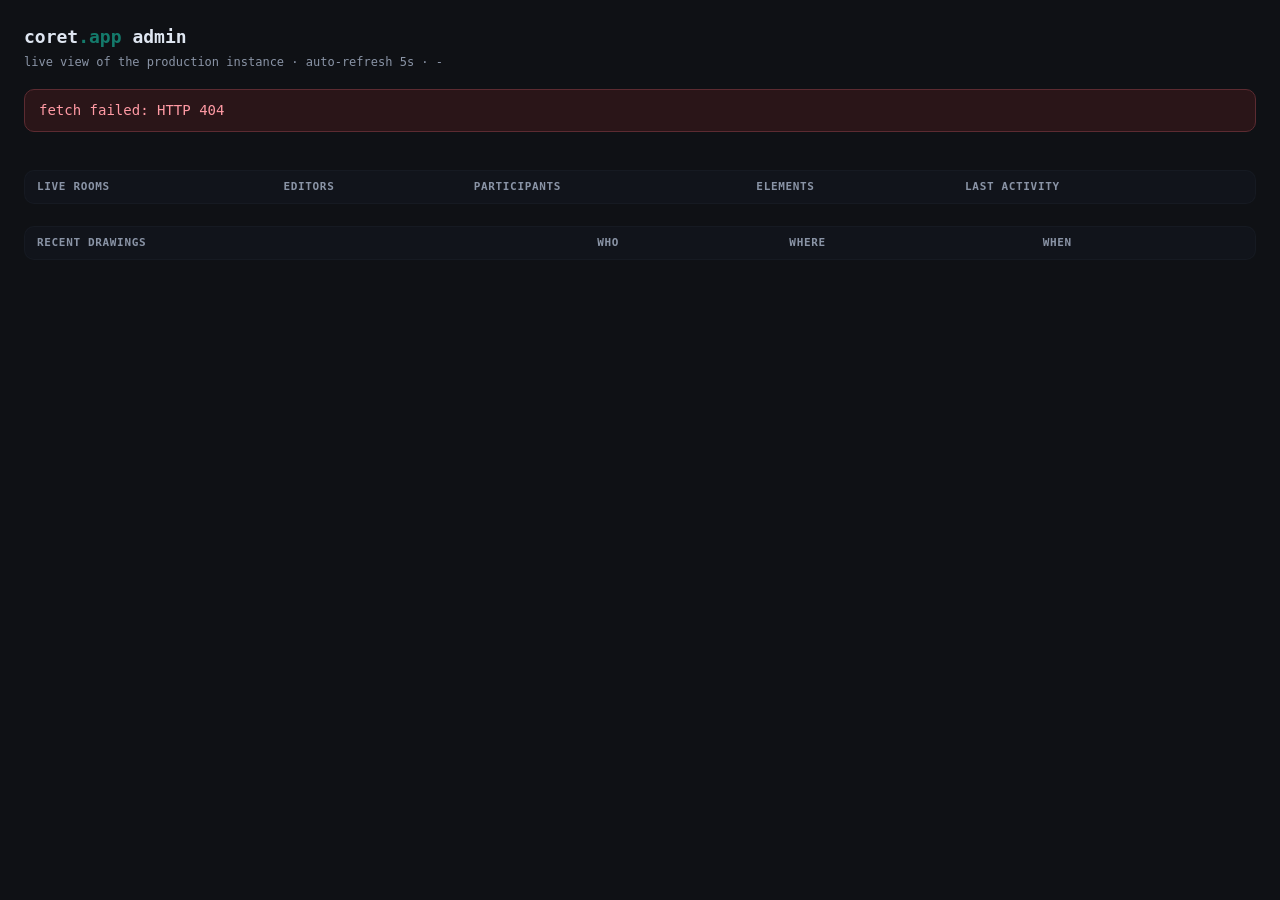
==== deploy/admin/index.html @ 1d589fb4 "admin: read-only live overview (rooms, participants, WS connections, recent drawings) behind DRAW_AD" ====
<!DOCTYPE html>
<html lang="en">
<head>
<meta charset="utf-8">
<meta name="viewport" content="width=device-width, initial-scale=1">
<meta name="robots" content="noindex,nofollow">
<title>coret admin</title>
<style>
  :root { --bg:#0f1115; --card:#161a22; --line:#232a36; --tx:#dfe6f1; --dim:#8a94a6; --acc:#147a6b; --warn:#f08c00; }
  * { box-sizing:border-box; }
  body { margin:0; background:var(--bg); color:var(--tx); font:14px/1.45 ui-monospace,Consolas,monospace; padding:24px; }
  h1 { font-size:18px; margin:0 0 4px; } h1 span { color:var(--acc); }
  .sub { color:var(--dim); font-size:12px; margin-bottom:18px; }
  .stats { display:grid; grid-template-columns:repeat(auto-fit,minmax(130px,1fr)); gap:10px; margin-bottom:22px; }
  .stat { background:var(--card); border:1px solid var(--line); border-radius:10px; padding:12px 14px; }
  .stat b { display:block; font-size:22px; margin-top:2px; }
  .stat span { color:var(--dim); font-size:11px; text-transform:uppercase; letter-spacing:.06em; }
  table { width:100%; border-collapse:collapse; background:var(--card); border:1px solid var(--line); border-radius:10px; overflow:hidden; margin-bottom:22px; }
  th, td { text-align:left; padding:8px 12px; border-bottom:1px solid var(--line); vertical-align:top; }
  th { color:var(--dim); font-size:11px; text-transform:uppercase; letter-spacing:.06em; background:#11141b; }
  tr:last-child td { border-bottom:none; }
  .chip { display:inline-block; background:#1d232e; border:1px solid var(--line); border-radius:999px; padding:1px 8px; margin:1px 2px 1px 0; font-size:12px; }
  .chip.owner { border-color:var(--acc); color:#7fd6c4; } .chip.editor { border-color:#2b6cb0; color:#9dc3f5; } .chip.viewer { color:var(--dim); }
  .dim { color:var(--dim); } .warn { color:var(--warn); } .fresh { color:#7fd6c4; }
  #err { display:none; background:#2a1518; border:1px solid #5c2b31; color:#ff9aa4; padding:10px 14px; border-radius:10px; margin-bottom:16px; }
  a { color:#9dc3f5; text-decoration:none; } a:hover { text-decoration:underline; }
</style>
</head>
<body>
  <h1>coret<span>.app</span> admin</h1>
  <div class="sub">live view of the production instance · auto-refresh 5s · <span id="when">-</span></div>
  <div id="err"></div>
  <div class="stats" id="stats"></div>
  <table id="rooms"><thead><tr><th>live rooms</th><th>editors</th><th>participants</th><th>elements</th><th>last activity</th></tr></thead><tbody></tbody></table>
  <table id="recent"><thead><tr><th>recent drawings</th><th>who</th><th>where</th><th>when</th></tr></thead><tbody></tbody></table>

<script>
const ago = (s) => s < 60 ? s + 's ago' : s < 3600 ? Math.round(s/60) + 'm ago' : Math.round(s/3600) + 'h ago';
const esc = (t) => { const d = document.createElement('div'); d.textContent = t; return d.innerHTML; };
function row(t) { const r = document.getElementById('rooms').querySelector('tbody'); r.insertAdjacentHTML('beforeend', t); }
async function tick() {
  try {
    const r = await fetch('/admin/api/overview', { cache: 'no-store' });
    if (r.status === 401) { document.getElementById('err').style.display = 'block'; document.getElementById('err').textContent = '401 — wrong credentials'; return; }
    if (!r.ok) throw new Error('HTTP ' + r.status);
    const v = await r.json();
    document.getElementById('err').style.display = 'none';
    document.getElementById('when').textContent = 'updated ' + new Date().toLocaleTimeString();
    const L = v.live, D = v.db;
    document.getElementById('stats').innerHTML = [
      ['connections', L.connections], ['editors', L.editors], ['viewers', L.viewers], ['open docs', L.docs],
      ['rooms in db', D.rooms], ['docs in db', D.docs], ['images', D.images], ['build', esc(v.build)],
    ].map(([k, val]) => '<div class="stat"><span>' + k + '</span><b>' + val + '</b></div>').join('');
    const rb = document.getElementById('rooms').querySelector('tbody'); rb.innerHTML = '';
    if (!v.docs.length) rb.insertAdjacentHTML('beforeend', '<tr><td colspan="5" class="dim">nobody is drawing right now</td></tr>');
    for (const d of v.docs) {
      const people = d.participants.map((p) => '<span class="chip ' + p.role + '">' + esc(p.name) + '</span>').join('');
      const act = d.last_op_secs < 120 ? '<span class="fresh">' + ago(d.last_op_secs) + '</span>' : ago(d.last_op_secs);
      row('<tr><td><a href="https://coret.app/' + esc(d.room) + '/' + esc(d.nano) + '" target="_blank" rel="noopener">' + esc(d.room) + '/' + esc(d.nano) + '</a><br><span class="dim">' + esc(d.title) + '</span></td><td>' + d.editors + ' <span class="dim">+' + d.viewers + 'v</span></td><td>' + people + '</td><td>' + d.elements + '</td><td>' + act + '</td></tr>');
    }
    const tb = document.getElementById('recent').querySelector('tbody'); tb.innerHTML = '';
    if (!v.recent.length) tb.insertAdjacentHTML('beforeend', '<tr><td colspan="4" class="dim">no drawing activity yet</td></tr>');
    for (const e of v.recent.slice(0, 40)) {
      tb.insertAdjacentHTML('beforeend', '<tr><td>' + esc(e.what) + '</td><td>' + esc(e.who) + '</td><td class="dim">' + esc(e.room) + '</td><td class="dim">' + ago(e.ago_secs) + '</td></tr>');
    }
  } catch (e) {
    document.getElementById('err').style.display = 'block';
    document.getElementById('err').textContent = 'fetch failed: ' + e.message;
  }
}
tick(); setInterval(tick, 5000);
</script>
</body>
</html>
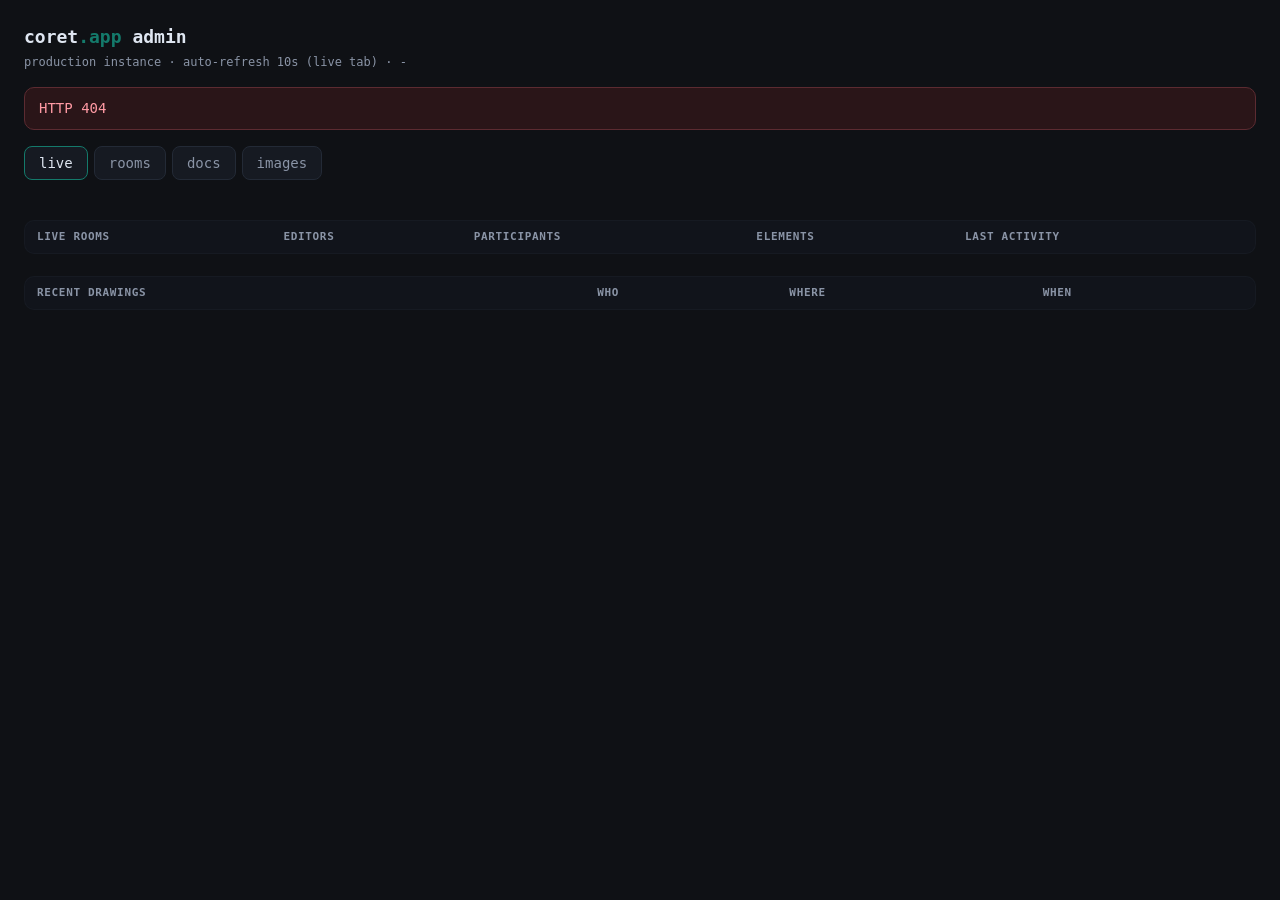
==== commit 438efd5a: "admin: rooms/docs/images listings with doc-thumbnail canvas previews and image thumbs" ====
--- a/deploy/admin/index.html
+++ b/deploy/admin/index.html
@@ -10,7 +10,10 @@
   * { box-sizing:border-box; }
   body { margin:0; background:var(--bg); color:var(--tx); font:14px/1.45 ui-monospace,Consolas,monospace; padding:24px; }
   h1 { font-size:18px; margin:0 0 4px; } h1 span { color:var(--acc); }
-  .sub { color:var(--dim); font-size:12px; margin-bottom:18px; }
+  .sub { color:var(--dim); font-size:12px; margin-bottom:16px; }
+  nav { display:flex; gap:6px; margin-bottom:18px; flex-wrap:wrap; }
+  nav button { background:var(--card); color:var(--dim); border:1px solid var(--line); border-radius:8px; padding:6px 14px; font:inherit; cursor:pointer; }
+  nav button.on { color:var(--tx); border-color:var(--acc); }
   .stats { display:grid; grid-template-columns:repeat(auto-fit,minmax(130px,1fr)); gap:10px; margin-bottom:22px; }
   .stat { background:var(--card); border:1px solid var(--line); border-radius:10px; padding:12px 14px; }
   .stat b { display:block; font-size:22px; margin-top:2px; }
@@ -21,54 +24,168 @@
   tr:last-child td { border-bottom:none; }
   .chip { display:inline-block; background:#1d232e; border:1px solid var(--line); border-radius:999px; padding:1px 8px; margin:1px 2px 1px 0; font-size:12px; }
   .chip.owner { border-color:var(--acc); color:#7fd6c4; } .chip.editor { border-color:#2b6cb0; color:#9dc3f5; } .chip.viewer { color:var(--dim); }
-  .dim { color:var(--dim); } .warn { color:var(--warn); } .fresh { color:#7fd6c4; }
+  .dim { color:var(--dim); } .fresh { color:#7fd6c4; }
   #err { display:none; background:#2a1518; border:1px solid #5c2b31; color:#ff9aa4; padding:10px 14px; border-radius:10px; margin-bottom:16px; }
   a { color:#9dc3f5; text-decoration:none; } a:hover { text-decoration:underline; }
+  .grid { display:grid; grid-template-columns:repeat(auto-fill,minmax(230px,1fr)); gap:12px; margin-bottom:16px; }
+  .cardx { background:var(--card); border:1px solid var(--line); border-radius:10px; padding:10px; }
+  .cardx canvas, .cardx img { width:100%; height:130px; object-fit:contain; border-radius:6px; background:#0b0d11; display:block; }
+  .cardx .meta { font-size:11.5px; color:var(--dim); margin-top:6px; word-break:break-all; }
+  .cardx .meta b { color:var(--tx); font-weight:normal; }
+  button.more { background:var(--card); color:var(--dim); border:1px dashed var(--line); border-radius:10px; padding:10px; width:100%; cursor:pointer; font:inherit; }
+  button.more:hover { color:var(--tx); }
+  section { display:none; } section.on { display:block; }
 </style>
 </head>
 <body>
   <h1>coret<span>.app</span> admin</h1>
-  <div class="sub">live view of the production instance · auto-refresh 5s · <span id="when">-</span></div>
+  <div class="sub">production instance · auto-refresh 10s (live tab) · <span id="when">-</span></div>
   <div id="err"></div>
-  <div class="stats" id="stats"></div>
-  <table id="rooms"><thead><tr><th>live rooms</th><th>editors</th><th>participants</th><th>elements</th><th>last activity</th></tr></thead><tbody></tbody></table>
-  <table id="recent"><thead><tr><th>recent drawings</th><th>who</th><th>where</th><th>when</th></tr></thead><tbody></tbody></table>
+  <nav>
+    <button data-tab="live" class="on">live</button>
+    <button data-tab="rooms">rooms</button>
+    <button data-tab="docs">docs</button>
+    <button data-tab="images">images</button>
+  </nav>
+
+  <section id="live" class="on">
+    <div class="stats" id="stats"></div>
+    <table id="rooms-live"><thead><tr><th>live rooms</th><th>editors</th><th>participants</th><th>elements</th><th>last activity</th></tr></thead><tbody></tbody></table>
+    <table id="recent"><thead><tr><th>recent drawings</th><th>who</th><th>where</th><th>when</th></tr></thead><tbody></tbody></table>
+  </section>
+
+  <section id="rooms">
+    <table id="rooms-db"><thead><tr><th>room</th><th>docs</th><th>password</th><th>last update</th><th>created</th></tr></thead><tbody></tbody></table>
+  </section>
+
+  <section id="docs">
+    <div class="grid" id="docs-grid"></div>
+    <button class="more" id="docs-more">load more</button>
+  </section>
+
+  <section id="images">
+    <div class="grid" id="images-grid"></div>
+    <button class="more" id="images-more">load more</button>
+  </section>
 
 <script>
-const ago = (s) => s < 60 ? s + 's ago' : s < 3600 ? Math.round(s/60) + 'm ago' : Math.round(s/3600) + 'h ago';
+const $ = (id) => document.getElementById(id);
+const ago = (s) => s < 60 ? s + 's' : s < 3600 ? Math.round(s/60) + 'm' : s < 86400 ? Math.round(s/3600) + 'h' : Math.round(s/86400) + 'd';
+const agoFrom = (unix) => ago(Math.max(0, Math.round(Date.now()/1000 - unix)));
 const esc = (t) => { const d = document.createElement('div'); d.textContent = t; return d.innerHTML; };
-function row(t) { const r = document.getElementById('rooms').querySelector('tbody'); r.insertAdjacentHTML('beforeend', t); }
+const api = (path) => fetch('/admin/api/' + path, { cache: 'no-store' }).then((r) => { if (r.status === 401) throw new Error('401 — wrong credentials'); if (!r.ok) throw new Error('HTTP ' + r.status); return r.json(); });
+
+// ---------- mini renderer: draws a document's elements into a canvas
+async function drawDoc(canvas, els) {
+  const ctx = canvas.getContext('2d');
+  const W = canvas.width = 440, H = canvas.height = 260;
+  ctx.fillStyle = '#0b0d11'; ctx.fillRect(0, 0, W, H);
+  const live = els.filter((e) => !e.del);
+  if (!live.length) { ctx.fillStyle = '#333'; ctx.font = '13px monospace'; ctx.fillText('(empty)', 10, 20); return; }
+  let x0 = 1e9, y0 = 1e9, x1 = -1e9, y1 = -1e9;
+  const box = (e) => { x0 = Math.min(x0, e.x); y0 = Math.min(y0, e.y); x1 = Math.max(x1, e.x + (e.w || 0)); y1 = Math.max(y1, e.y + (e.h || 0)); };
+  live.forEach((e) => { box(e); if (e.pts) for (let i = 0; i + 1 < e.pts.length; i += 2) { x0 = Math.min(x0, e.pts[i]); x1 = Math.max(x1, e.pts[i]); y0 = Math.min(y0, e.pts[i+1]); y1 = Math.max(y1, e.pts[i+1]); } });
+  const pad = 14, k = Math.min((W - pad*2) / Math.max(1, x1 - x0), (H - pad*2) / Math.max(1, y1 - y0));
+  const tx = (x) => (x - x0) * k + (W - (x1 - x0) * k) / 2, ty = (y) => (y - y0) * k + (H - (y1 - y0) * k) / 2;
+  const imgs = {};
+  await Promise.all(live.filter((e) => e.k === 'image' && e.img).slice(0, 8).map((e) =>
+    new Promise((res) => { const im = new Image(); im.onload = () => { imgs[e.img] = im; res(); }; im.onerror = res; im.src = '/admin/api/img/' + e.img; })));
+  for (const e of live) {
+    ctx.strokeStyle = e.st || '#7fd6c4'; ctx.lineWidth = Math.max(0.8, (e.sw || 1) * k);
+    ctx.fillStyle = (e.fl && e.fl !== 'none') ? e.fl : 'transparent';
+    const x = tx(e.x), y = ty(e.y), w = (e.w || 0) * k, h = (e.h || 0) * k;
+    if (e.k === 'rect') { ctx.beginPath(); ctx.rect(x, y, w, h); if (e.fl && e.fl !== 'none') ctx.fill(); ctx.stroke(); }
+    else if (e.k === 'ellipse') { ctx.beginPath(); ctx.ellipse(x + w/2, y + h/2, w/2, h/2, 0, 0, 7); if (e.fl && e.fl !== 'none') ctx.fill(); ctx.stroke(); }
+    else if (e.k === 'diamond') { ctx.beginPath(); ctx.moveTo(x + w/2, y); ctx.lineTo(x + w, y + h/2); ctx.lineTo(x + w/2, y + h); ctx.lineTo(x, y + h/2); ctx.closePath(); if (e.fl && e.fl !== 'none') ctx.fill(); ctx.stroke(); }
+    else if (e.k === 'arrow' || e.k === 'pencil') { ctx.beginPath(); if (e.pts) { ctx.moveTo(tx(e.pts[0]), ty(e.pts[1])); for (let i = 2; i + 1 < e.pts.length; i += 2) ctx.lineTo(tx(e.pts[i]), ty(e.pts[i+1])); } ctx.stroke(); }
+    else if (e.k === 'text') { ctx.fillStyle = '#dfe6f1'; ctx.font = Math.max(8, (e.fs || 16) * k) + 'px monospace'; (e.tx || '').split('\n').slice(0, 4).forEach((line, i) => ctx.fillText(line.slice(0, 40), x, y + (i + 0.8) * Math.max(10, (e.fs || 16) * k * 1.2))); }
+    else if (e.k === 'image' && imgs[e.img]) ctx.drawImage(imgs[e.img], x, y, Math.max(8, w), Math.max(8, h));
+    else if (e.k === 'html') { ctx.fillStyle = '#1d232e'; ctx.fillRect(x, y, Math.max(8, w), Math.max(8, h)); ctx.strokeStyle = '#2b6cb0'; ctx.strokeRect(x, y, Math.max(8, w), Math.max(8, h)); }
+    if (e.tx && e.k !== 'text' && (e.w || 0) > 0) { ctx.fillStyle = '#8a94a6'; ctx.font = '10px monospace'; ctx.fillText(e.tx.split('\n')[0].slice(0, 22), x + 2, y + 10); }
+  }
+}
+
+// ---------- tabs
+document.querySelectorAll('nav button').forEach((b) => b.onclick = () => {
+  document.querySelectorAll('nav button').forEach((x) => x.classList.remove('on'));
+  document.querySelectorAll('section').forEach((x) => x.classList.remove('on'));
+  b.classList.add('on'); $(b.dataset.tab).classList.add('on');
+  if (b.dataset.tab === 'rooms') loadRooms();
+  if (b.dataset.tab === 'docs') { $('docs-grid').innerHTML = ''; docsOffset = 0; loadDocs(); }
+  if (b.dataset.tab === 'images') { $('images-grid').innerHTML = ''; imgOffset = 0; loadImages(); }
+});
+
+async function loadRooms() {
+  try {
+    const v = await api('rooms');
+    const tb = $('rooms-db').querySelector('tbody'); tb.innerHTML = '';
+    if (!v.rooms.length) tb.innerHTML = '<tr><td colspan="5" class="dim">no rooms yet</td></tr>';
+    for (const r of v.rooms)
+      tb.insertAdjacentHTML('beforeend', '<tr><td><a href="https://coret.app/' + esc(r.room) + '" target="_blank" rel="noopener">' + esc(r.room) + '</a></td><td>' + r.docs + '</td><td>' + (r.pw ? '🔒 yes' : '<span class="dim">open</span>') + '</td><td>' + agoFrom(r.last) + ' ago</td><td class="dim">' + new Date(r.created * 1000).toISOString().slice(0, 10) + '</td></tr>');
+  } catch (e) { showErr(e.message); }
+}
+
+let docsOffset = 0;
+async function loadDocs() {
+  try {
+    const v = await api('docs?limit=24&offset=' + docsOffset);
+    const g = $('docs-grid');
+    v.docs.forEach((d) => {
+      const c = document.createElement('div'); c.className = 'cardx';
+      c.innerHTML = '<canvas></canvas><div class="meta"><a href="https://coret.app/' + esc(d.room) + '/' + esc(d.nano) + '" target="_blank" rel="noopener"><b>' + (esc(d.title) || 'untitled') + '</b></a><br>' + esc(d.room) + ' · ' + d.elements + ' el · ' + agoFrom(d.updated) + ' ago</div>';
+      g.appendChild(c);
+      fetch('https://coret.app/api/rooms/' + encodeURIComponent(d.room) + '/docs/' + d.nano).then((r) => r.json()).then((doc) => drawDoc(c.querySelector('canvas'), doc.els || [])).catch(() => drawDoc(c.querySelector('canvas'), []));
+    });
+    docsOffset += v.docs.length;
+    $('docs-more').style.display = docsOffset >= v.total ? 'none' : 'block';
+    $('docs-more').textContent = v.total + ' docs in db — load more (' + docsOffset + ' loaded)';
+  } catch (e) { showErr(e.message); }
+}
+$('docs-more').onclick = loadDocs;
+
+let imgOffset = 0;
+async function loadImages() {
+  try {
+    const v = await api('images?limit=24&offset=' + imgOffset);
+    const g = $('images-grid');
+    v.images.forEach((i) => {
+      const c = document.createElement('div'); c.className = 'cardx';
+      c.innerHTML = '<img loading="lazy" src="/admin/api/img/' + i.sha + '" alt=""><div class="meta"><b>' + i.sha.slice(0, 10) + '</b> · ' + (i.size/1024).toFixed(0) + ' KB · ' + i.mime.replace('image/', '') + ' · used by ' + i.used_by + ' doc(s)<br>' + agoFrom(i.created) + ' ago</div>';
+      g.appendChild(c);
+    });
+    imgOffset += v.images.length;
+    $('images-more').style.display = imgOffset >= v.total ? 'none' : 'block';
+    $('images-more').textContent = v.total + ' images in db — load more (' + imgOffset + ' loaded)';
+  } catch (e) { showErr(e.message); }
+}
+$('images-more').onclick = loadImages;
+
+// ---------- live tab (unchanged logic)
 async function tick() {
   try {
-    const r = await fetch('/admin/api/overview', { cache: 'no-store' });
-    if (r.status === 401) { document.getElementById('err').style.display = 'block'; document.getElementById('err').textContent = '401 — wrong credentials'; return; }
-    if (!r.ok) throw new Error('HTTP ' + r.status);
-    const v = await r.json();
-    document.getElementById('err').style.display = 'none';
-    document.getElementById('when').textContent = 'updated ' + new Date().toLocaleTimeString();
+    const v = await api('overview');
+    $('err').style.display = 'none';
+    $('when').textContent = 'updated ' + new Date().toLocaleTimeString();
     const L = v.live, D = v.db;
-    document.getElementById('stats').innerHTML = [
+    $('stats').innerHTML = [
       ['connections', L.connections], ['editors', L.editors], ['viewers', L.viewers], ['open docs', L.docs],
       ['rooms in db', D.rooms], ['docs in db', D.docs], ['images', D.images], ['build', esc(v.build)],
     ].map(([k, val]) => '<div class="stat"><span>' + k + '</span><b>' + val + '</b></div>').join('');
-    const rb = document.getElementById('rooms').querySelector('tbody'); rb.innerHTML = '';
-    if (!v.docs.length) rb.insertAdjacentHTML('beforeend', '<tr><td colspan="5" class="dim">nobody is drawing right now</td></tr>');
+    const rb = $('rooms-live').querySelector('tbody'); rb.innerHTML = '';
+    if (!v.docs.length) rb.innerHTML = '<tr><td colspan="5" class="dim">nobody is drawing right now</td></tr>';
     for (const d of v.docs) {
       const people = d.participants.map((p) => '<span class="chip ' + p.role + '">' + esc(p.name) + '</span>').join('');
       const act = d.last_op_secs < 120 ? '<span class="fresh">' + ago(d.last_op_secs) + '</span>' : ago(d.last_op_secs);
-      row('<tr><td><a href="https://coret.app/' + esc(d.room) + '/' + esc(d.nano) + '" target="_blank" rel="noopener">' + esc(d.room) + '/' + esc(d.nano) + '</a><br><span class="dim">' + esc(d.title) + '</span></td><td>' + d.editors + ' <span class="dim">+' + d.viewers + 'v</span></td><td>' + people + '</td><td>' + d.elements + '</td><td>' + act + '</td></tr>');
+      rb.insertAdjacentHTML('beforeend', '<tr><td><a href="https://coret.app/' + esc(d.room) + '/' + esc(d.nano) + '" target="_blank" rel="noopener">' + esc(d.room) + '/' + esc(d.nano) + '</a><br><span class="dim">' + esc(d.title) + '</span></td><td>' + d.editors + ' <span class="dim">+' + d.viewers + 'v</span></td><td>' + people + '</td><td>' + d.elements + '</td><td>' + act + '</td></tr>');
     }
-    const tb = document.getElementById('recent').querySelector('tbody'); tb.innerHTML = '';
-    if (!v.recent.length) tb.insertAdjacentHTML('beforeend', '<tr><td colspan="4" class="dim">no drawing activity yet</td></tr>');
-    for (const e of v.recent.slice(0, 40)) {
+    const tb = $('recent').querySelector('tbody'); tb.innerHTML = '';
+    if (!v.recent.length) tb.innerHTML = '<tr><td colspan="4" class="dim">no drawing activity yet</td></tr>';
+    for (const e of v.recent.slice(0, 40))
       tb.insertAdjacentHTML('beforeend', '<tr><td>' + esc(e.what) + '</td><td>' + esc(e.who) + '</td><td class="dim">' + esc(e.room) + '</td><td class="dim">' + ago(e.ago_secs) + '</td></tr>');
-    }
-  } catch (e) {
-    document.getElementById('err').style.display = 'block';
-    document.getElementById('err').textContent = 'fetch failed: ' + e.message;
-  }
+  } catch (e) { showErr(e.message); }
 }
-tick(); setInterval(tick, 5000);
+function showErr(m) { $('err').style.display = 'block'; $('err').textContent = m; }
+tick(); setInterval(tick, 10000);
 </script>
 </body>
 </html>
